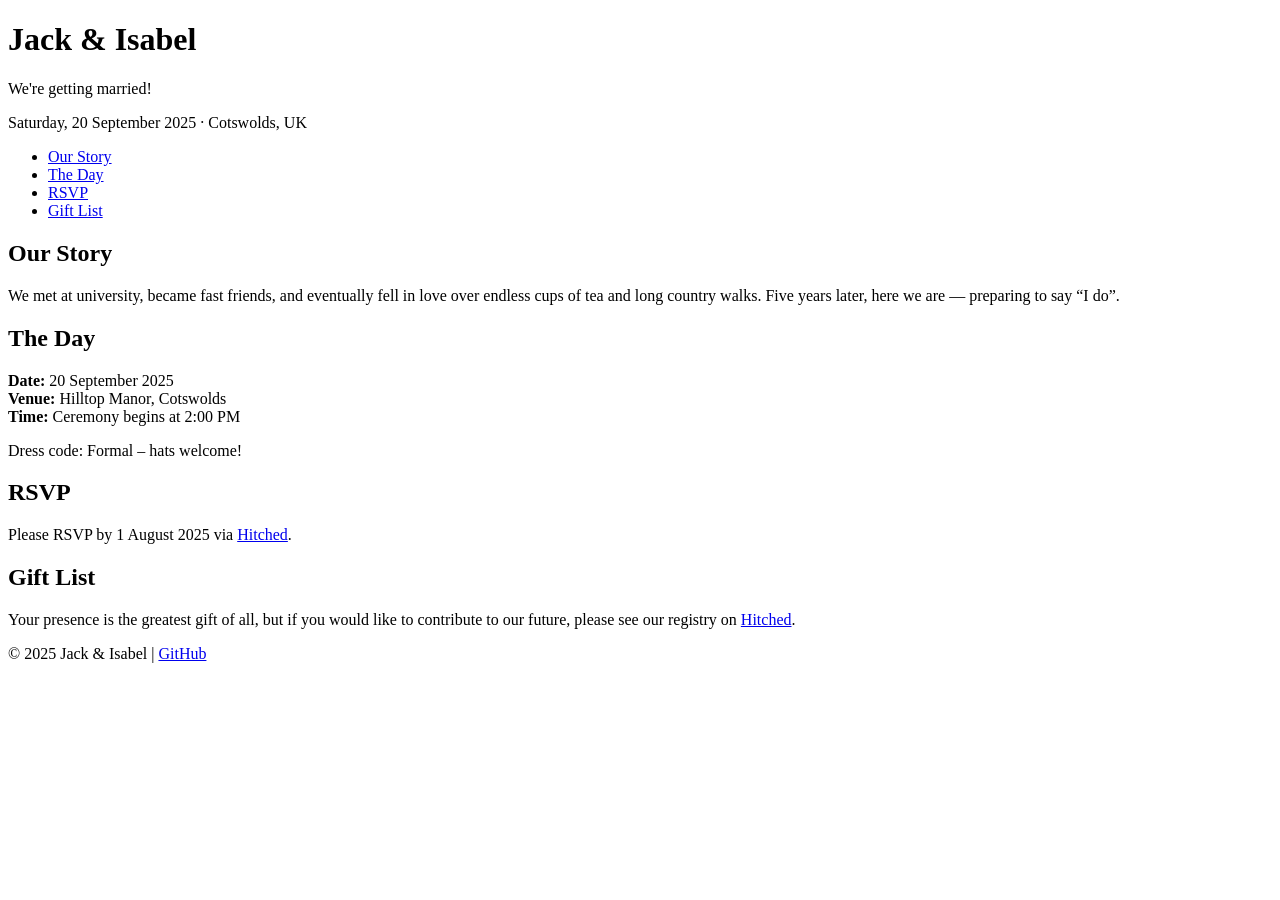
==== index.html @ 0a2475d3 "Create index.html" ====
<!DOCTYPE html>
<html lang="en-GB">
<head>
  <meta charset="UTF-8" />
  <meta name="viewport" content="width=device-width, initial-scale=1.0"/>
  <title>Jack & Isabel's Wedding</title>
  <link rel="stylesheet" href="style.css"/>
</head>
<body>
  <header class="hero">
    <div class="overlay">
      <h1>Jack & Isabel</h1>
      <p>We're getting married!</p>
      <p class="date">Saturday, 20 September 2025 · Cotswolds, UK</p>
    </div>
  </header>

  <nav>
    <ul>
      <li><a href="#our-story">Our Story</a></li>
      <li><a href="#the-day">The Day</a></li>
      <li><a href="#rsvp">RSVP</a></li>
      <li><a href="#registry">Gift List</a></li>
    </ul>
  </nav>

  <main>
    <section id="our-story" class="section">
      <h2>Our Story</h2>
      <p>We met at university, became fast friends, and eventually fell in love over endless cups of tea and long country walks. Five years later, here we are — preparing to say “I do”.</p>
    </section>

    <section id="the-day" class="section">
      <h2>The Day</h2>
      <p><strong>Date:</strong> 20 September 2025<br>
         <strong>Venue:</strong> Hilltop Manor, Cotswolds<br>
         <strong>Time:</strong> Ceremony begins at 2:00 PM</p>
      <p>Dress code: Formal – hats welcome!</p>
    </section>

    <section id="rsvp" class="section">
      <h2>RSVP</h2>
      <p>Please RSVP by 1 August 2025 via <a href="https://www.hitched.co.uk/" target="_blank">Hitched</a>.</p>
    </section>

    <section id="registry" class="section">
      <h2>Gift List</h2>
      <p>Your presence is the greatest gift of all, but if you would like to contribute to our future, please see our registry on <a href="https://www.hitched.co.uk/" target="_blank">Hitched</a>.</p>
    </section>
  </main>

  <footer>
    <p>© 2025 Jack & Isabel | <a href="https://github.com/YOUR_GITHUB_USERNAME/YOUR_REPO_NAME" target="_blank">GitHub</a></p>
  </footer>
</body>
</html>
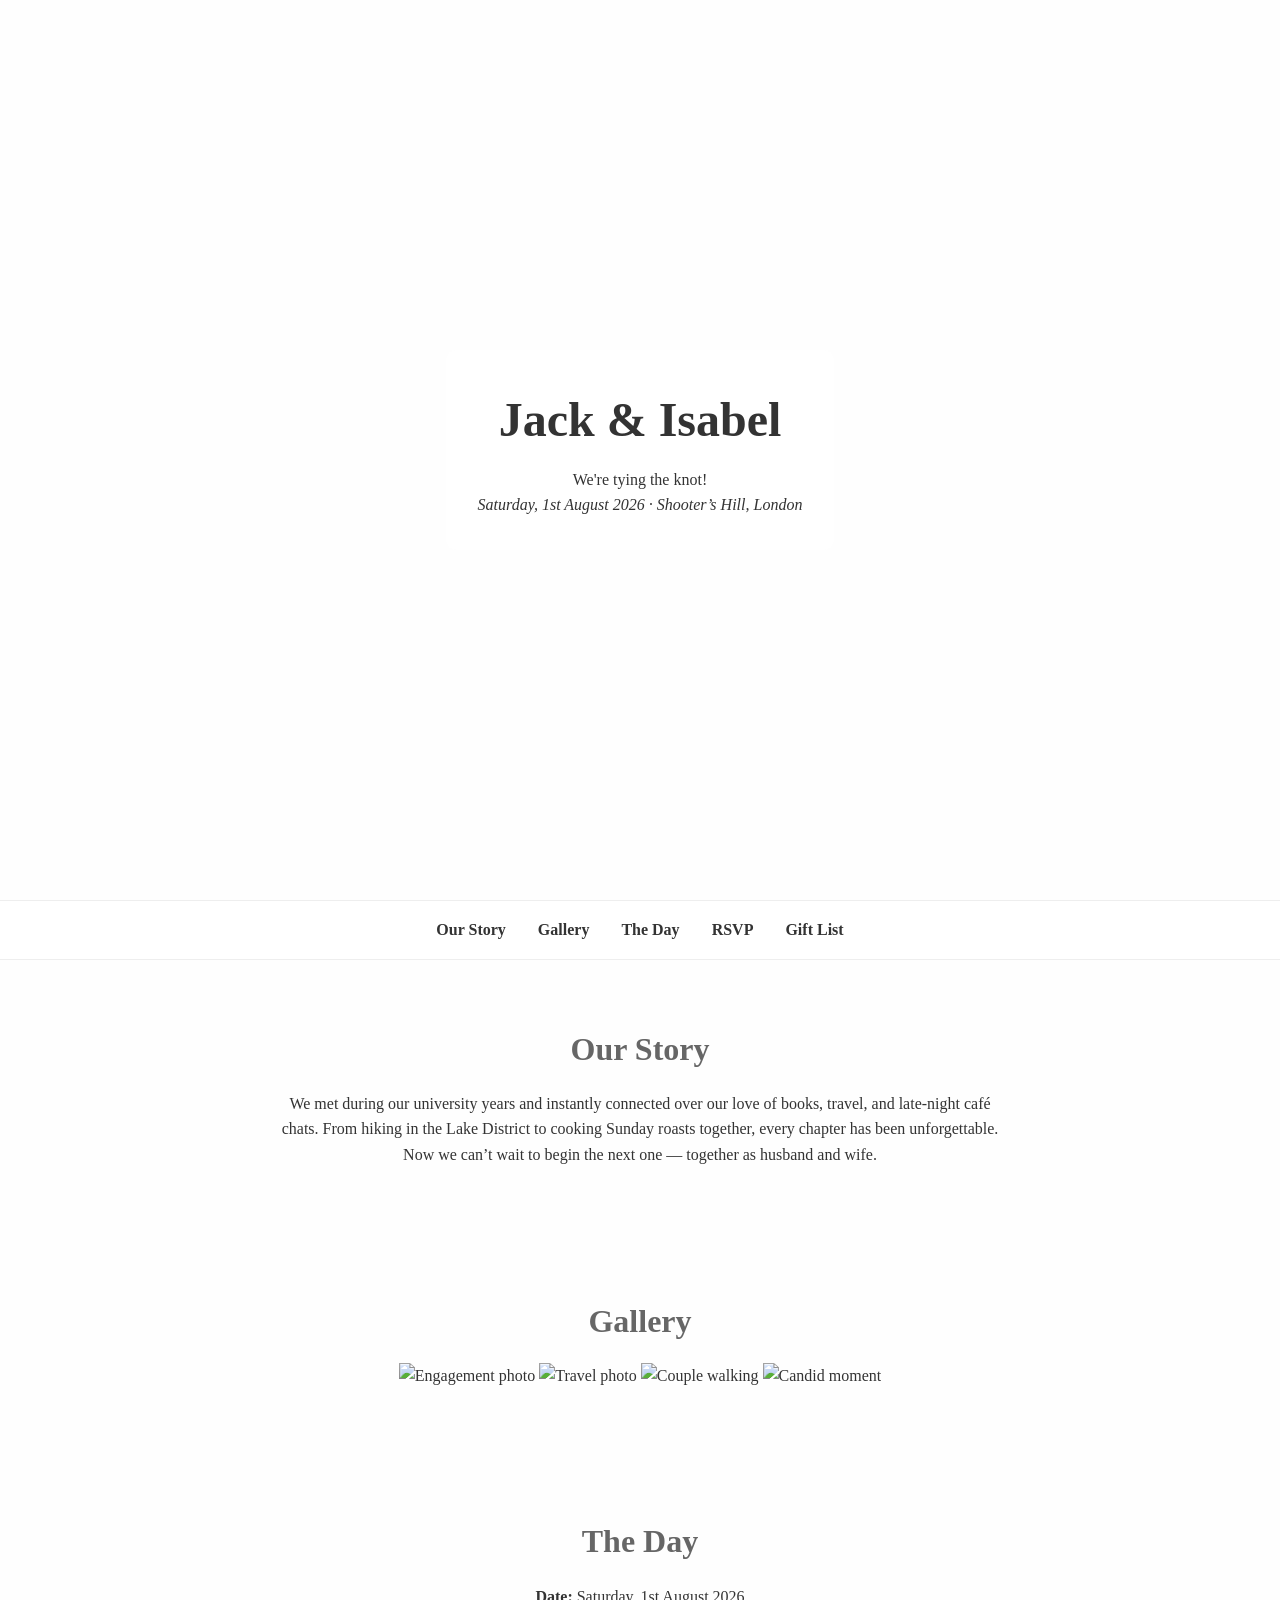
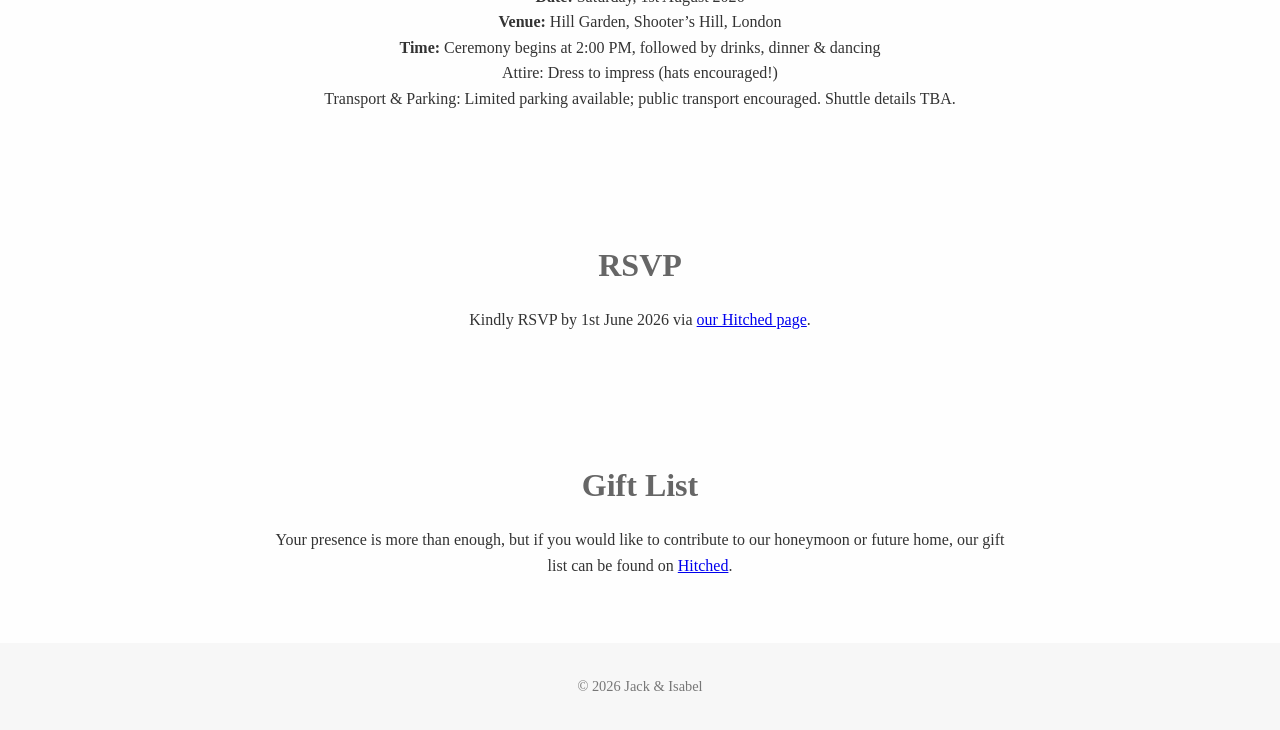
==== commit 8004c83d: "Update index.html" ====
--- a/index.html
+++ b/index.html
@@ -10,14 +10,15 @@
   <header class="hero">
     <div class="overlay">
       <h1>Jack & Isabel</h1>
-      <p>We're getting married!</p>
-      <p class="date">Saturday, 20 September 2025 · Cotswolds, UK</p>
+      <p>We're tying the knot!</p>
+      <p class="date">Saturday, 1st August 2026 · Shooter’s Hill, London</p>
     </div>
   </header>
 
   <nav>
     <ul>
       <li><a href="#our-story">Our Story</a></li>
+      <li><a href="#gallery">Gallery</a></li>
       <li><a href="#the-day">The Day</a></li>
       <li><a href="#rsvp">RSVP</a></li>
       <li><a href="#registry">Gift List</a></li>
@@ -27,30 +28,41 @@
   <main>
     <section id="our-story" class="section">
       <h2>Our Story</h2>
-      <p>We met at university, became fast friends, and eventually fell in love over endless cups of tea and long country walks. Five years later, here we are — preparing to say “I do”.</p>
+      <p>We met during our university years and instantly connected over our love of books, travel, and late-night café chats. From hiking in the Lake District to cooking Sunday roasts together, every chapter has been unforgettable. Now we can’t wait to begin the next one — together as husband and wife.</p>
+    </section>
+
+    <section id="gallery" class="section gallery">
+      <h2>Gallery</h2>
+      <div class="gallery-grid">
+        <img src="images/photo1.jpg" alt="Engagement photo" />
+        <img src="images/photo2.jpg" alt="Travel photo" />
+        <img src="images/photo3.jpg" alt="Couple walking" />
+        <img src="images/photo4.jpg" alt="Candid moment" />
+      </div>
     </section>
 
     <section id="the-day" class="section">
       <h2>The Day</h2>
-      <p><strong>Date:</strong> 20 September 2025<br>
-         <strong>Venue:</strong> Hilltop Manor, Cotswolds<br>
-         <strong>Time:</strong> Ceremony begins at 2:00 PM</p>
-      <p>Dress code: Formal – hats welcome!</p>
+      <p><strong>Date:</strong> Saturday, 1st August 2026<br>
+         <strong>Venue:</strong> Hill Garden, Shooter’s Hill, London<br>
+         <strong>Time:</strong> Ceremony begins at 2:00 PM, followed by drinks, dinner & dancing</p>
+      <p>Attire: Dress to impress (hats encouraged!)</p>
+      <p>Transport & Parking: Limited parking available; public transport encouraged. Shuttle details TBA.</p>
     </section>
 
     <section id="rsvp" class="section">
       <h2>RSVP</h2>
-      <p>Please RSVP by 1 August 2025 via <a href="https://www.hitched.co.uk/" target="_blank">Hitched</a>.</p>
+      <p>Kindly RSVP by 1st June 2026 via <a href="https://www.hitched.co.uk/" target="_blank">our Hitched page</a>.</p>
     </section>
 
     <section id="registry" class="section">
       <h2>Gift List</h2>
-      <p>Your presence is the greatest gift of all, but if you would like to contribute to our future, please see our registry on <a href="https://www.hitched.co.uk/" target="_blank">Hitched</a>.</p>
+      <p>Your presence is more than enough, but if you would like to contribute to our honeymoon or future home, our gift list can be found on <a href="https://www.hitched.co.uk/" target="_blank">Hitched</a>.</p>
     </section>
   </main>
 
   <footer>
-    <p>© 2025 Jack & Isabel | <a href="https://github.com/YOUR_GITHUB_USERNAME/YOUR_REPO_NAME" target="_blank">GitHub</a></p>
+    <p>© 2026 Jack & Isabel</p>
   </footer>
 </body>
 </html>
--- a/style.css
+++ b/style.css
@@ -0,0 +1,85 @@
+/* Basic Reset */
+* {
+  margin: 0;
+  padding: 0;
+  box-sizing: border-box;
+}
+
+body {
+  font-family: 'Georgia', serif;
+  background-color: #fefefe;
+  color: #333;
+  line-height: 1.6;
+}
+
+header.hero {
+  background: url('images/hero.jpg') no-repeat center center/cover;
+  height: 100vh;
+  position: relative;
+  display: flex;
+  align-items: center;
+  justify-content: center;
+  text-align: center;
+}
+
+header .overlay {
+  background-color: rgba(255, 255, 255, 0.85);
+  padding: 2rem;
+  border-radius: 10px;
+}
+
+header h1 {
+  font-size: 3rem;
+  margin-bottom: 0.5rem;
+}
+
+header .date {
+  font-style: italic;
+}
+
+nav {
+  background: #fff;
+  padding: 1rem 0;
+  border-top: 1px solid #eee;
+  border-bottom: 1px solid #eee;
+  text-align: center;
+}
+
+nav ul {
+  list-style: none;
+  display: flex;
+  justify-content: center;
+  gap: 2rem;
+}
+
+nav a {
+  text-decoration: none;
+  color: #333;
+  font-weight: bold;
+}
+
+main .section {
+  padding: 4rem 2rem;
+  max-width: 800px;
+  margin: auto;
+  text-align: center;
+}
+
+h2 {
+  font-size: 2rem;
+  margin-bottom: 1rem;
+  color: #666;
+}
+
+footer {
+  text-align: center;
+  padding: 2rem;
+  background: #f7f7f7;
+  font-size: 0.9rem;
+  color: #777;
+}
+
+footer a {
+  color: #777;
+  text-decoration: underline;
+}
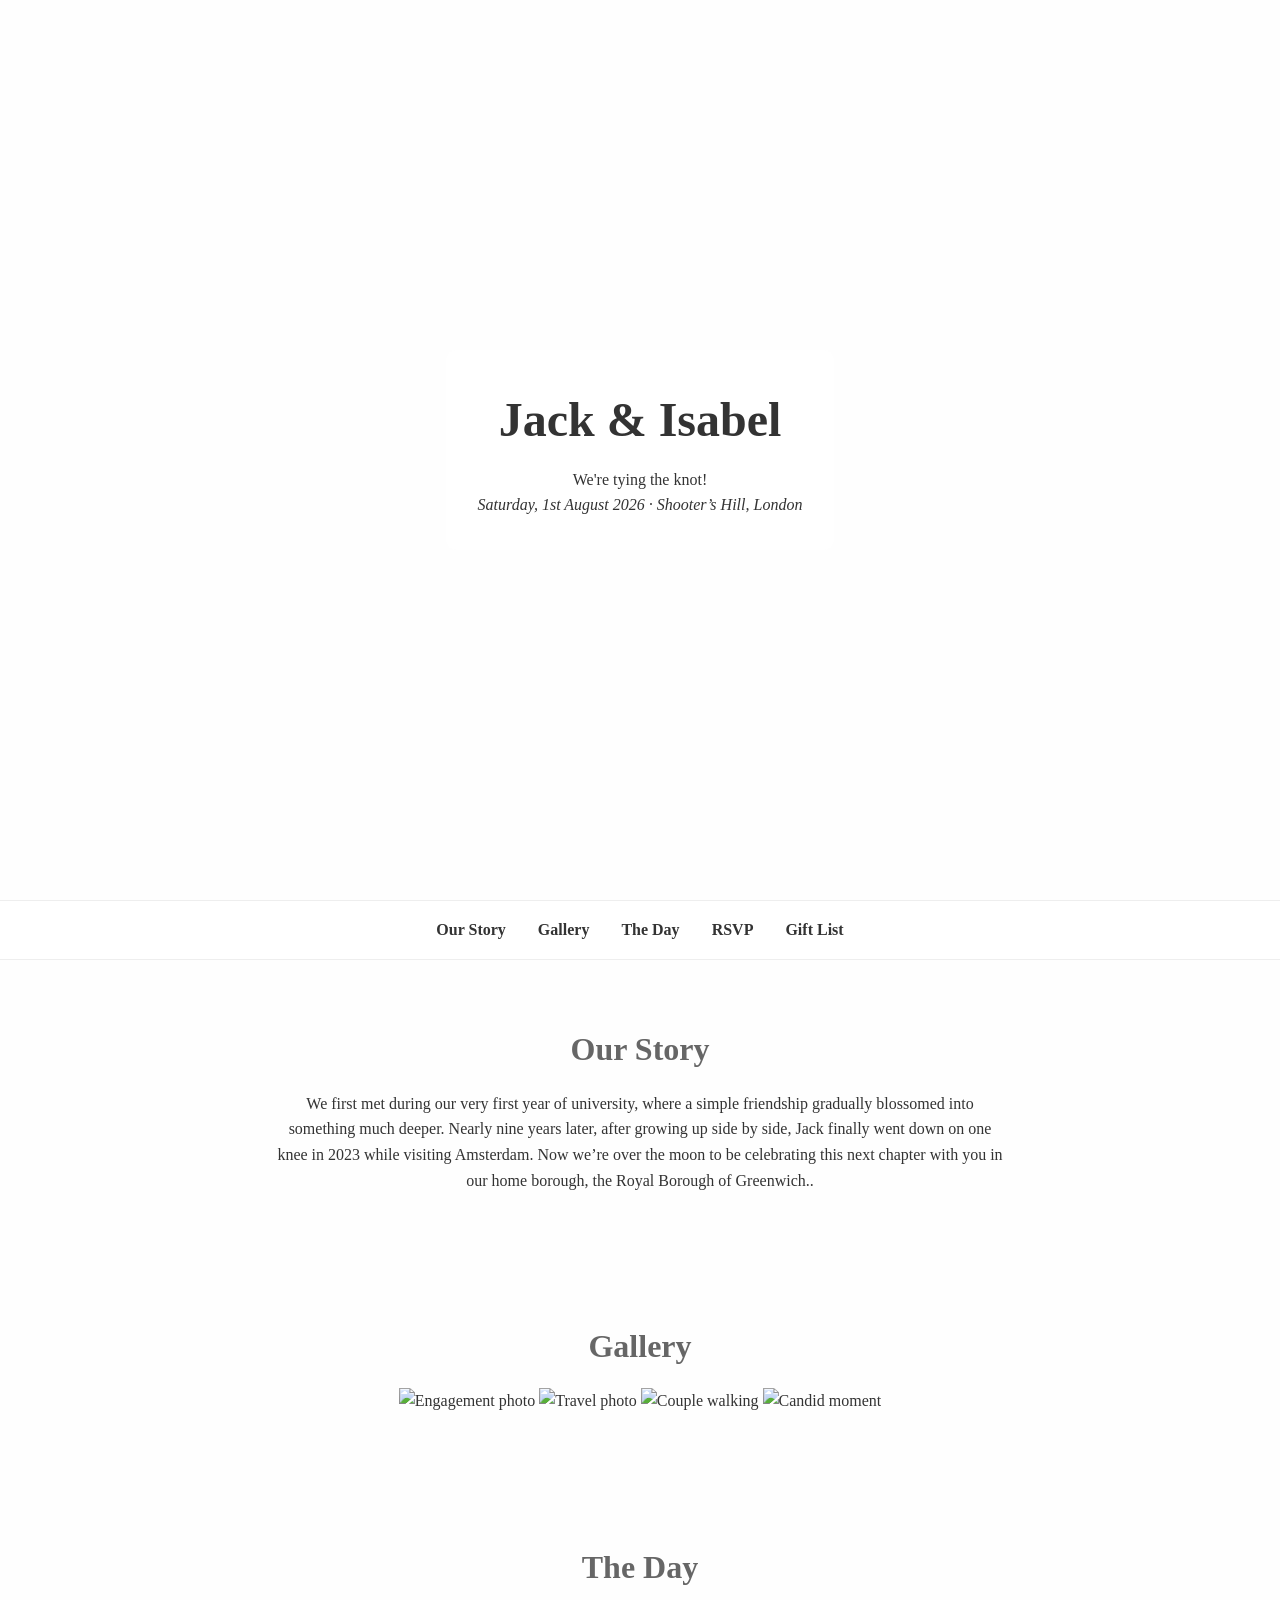
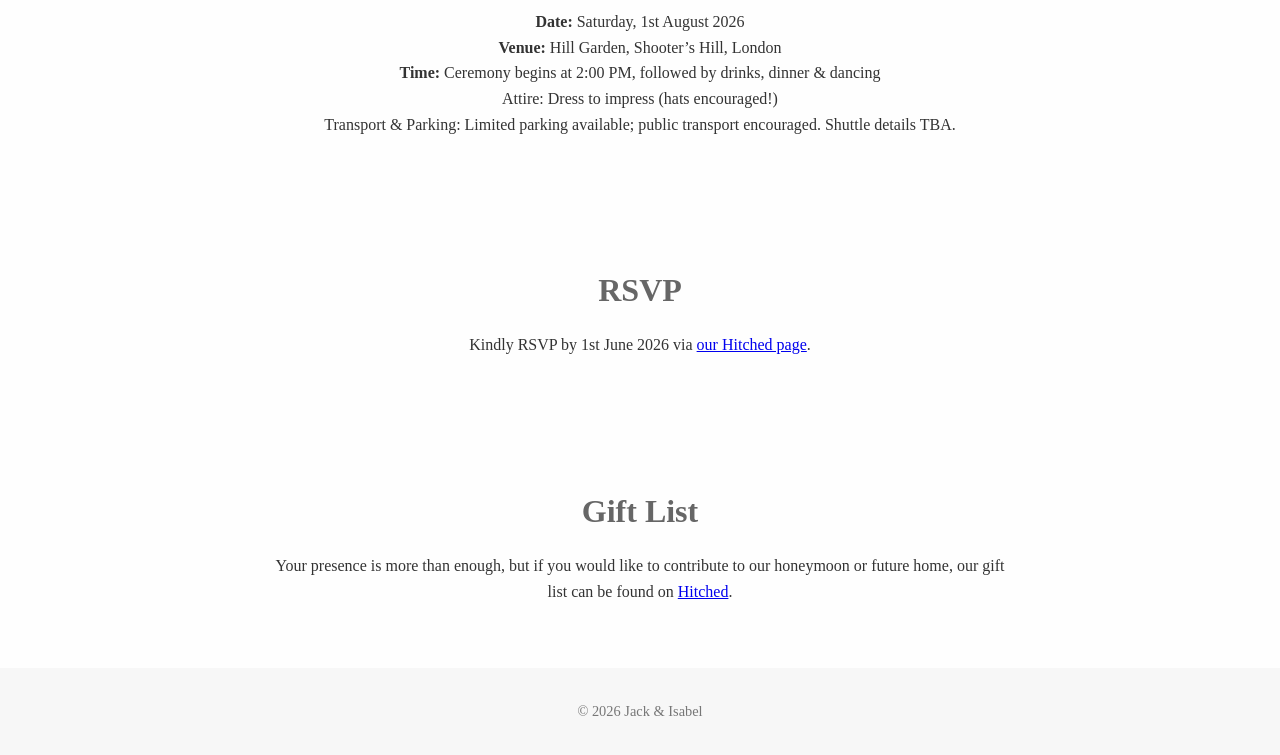
==== commit 6672f537: "Update index.html" ====
--- a/index.html
+++ b/index.html
@@ -28,7 +28,7 @@
   <main>
     <section id="our-story" class="section">
       <h2>Our Story</h2>
-      <p>We met during our university years and instantly connected over our love of books, travel, and late-night café chats. From hiking in the Lake District to cooking Sunday roasts together, every chapter has been unforgettable. Now we can’t wait to begin the next one — together as husband and wife.</p>
+      <p>We first met during our very first year of university, where a simple friendship gradually blossomed into something much deeper. Nearly nine years later, after growing up side by side, Jack finally went down on one knee in 2023 while visiting Amsterdam. Now we’re over the moon to be celebrating this next chapter with you in our home borough, the Royal Borough of Greenwich..</p>
     </section>
 
     <section id="gallery" class="section gallery">
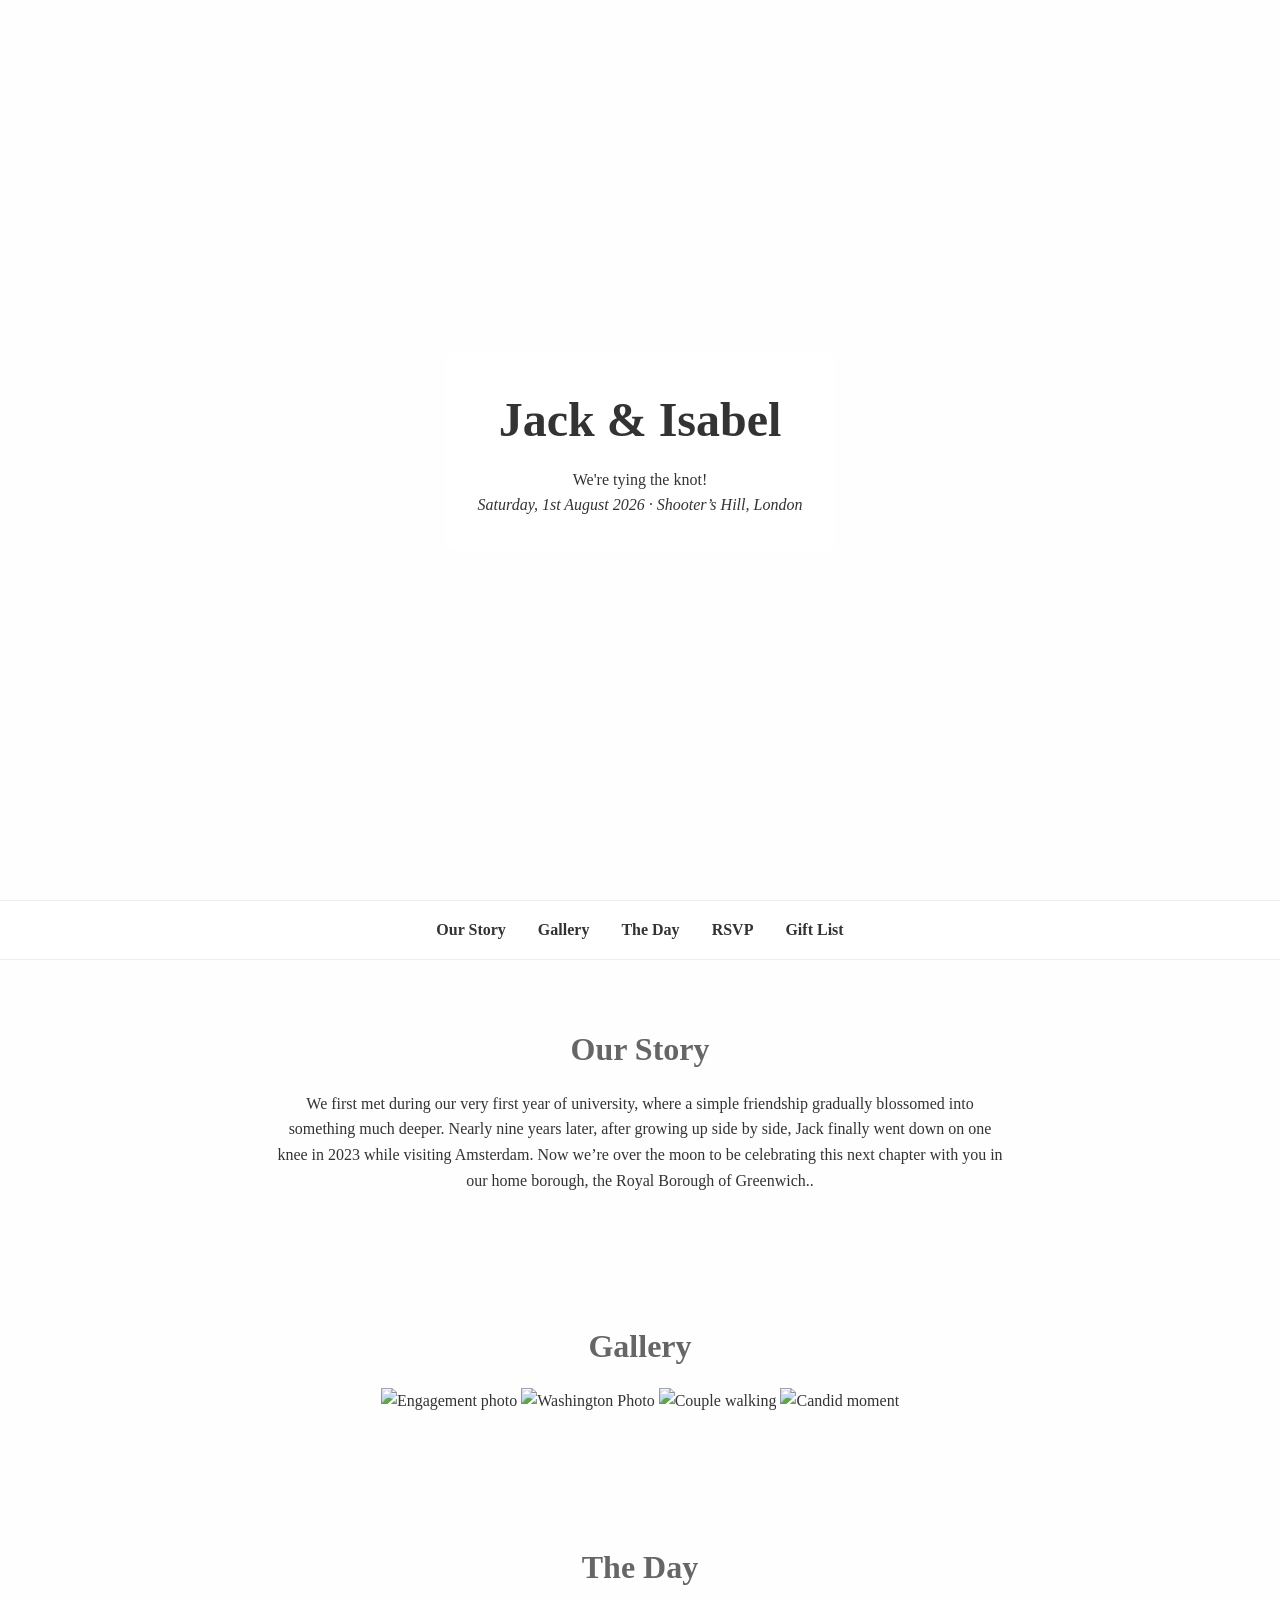
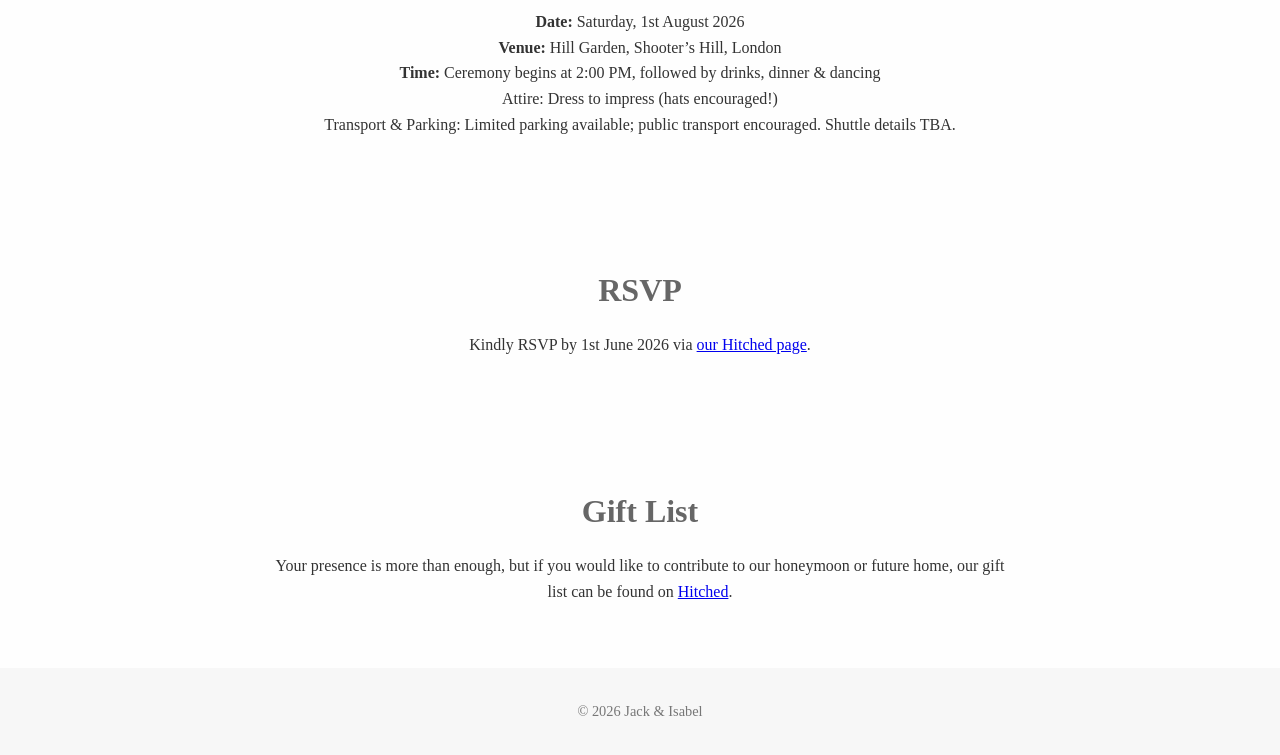
==== commit 92b46aa5: "Update index.html" ====
--- a/index.html
+++ b/index.html
@@ -34,9 +34,9 @@
     <section id="gallery" class="section gallery">
       <h2>Gallery</h2>
       <div class="gallery-grid">
-        <img src="images/photo1.jpg" alt="Engagement photo" />
-        <img src="images/photo2.jpg" alt="Travel photo" />
-        <img src="images/photo3.jpg" alt="Couple walking" />
+        <img src="photo3.jpg" alt="Engagement photo" />
+        <img src="photo1.jpg" alt="Washington Photo" />
+        <img src="photo2.jpg" alt="Couple walking" />
         <img src="images/photo4.jpg" alt="Candid moment" />
       </div>
     </section>
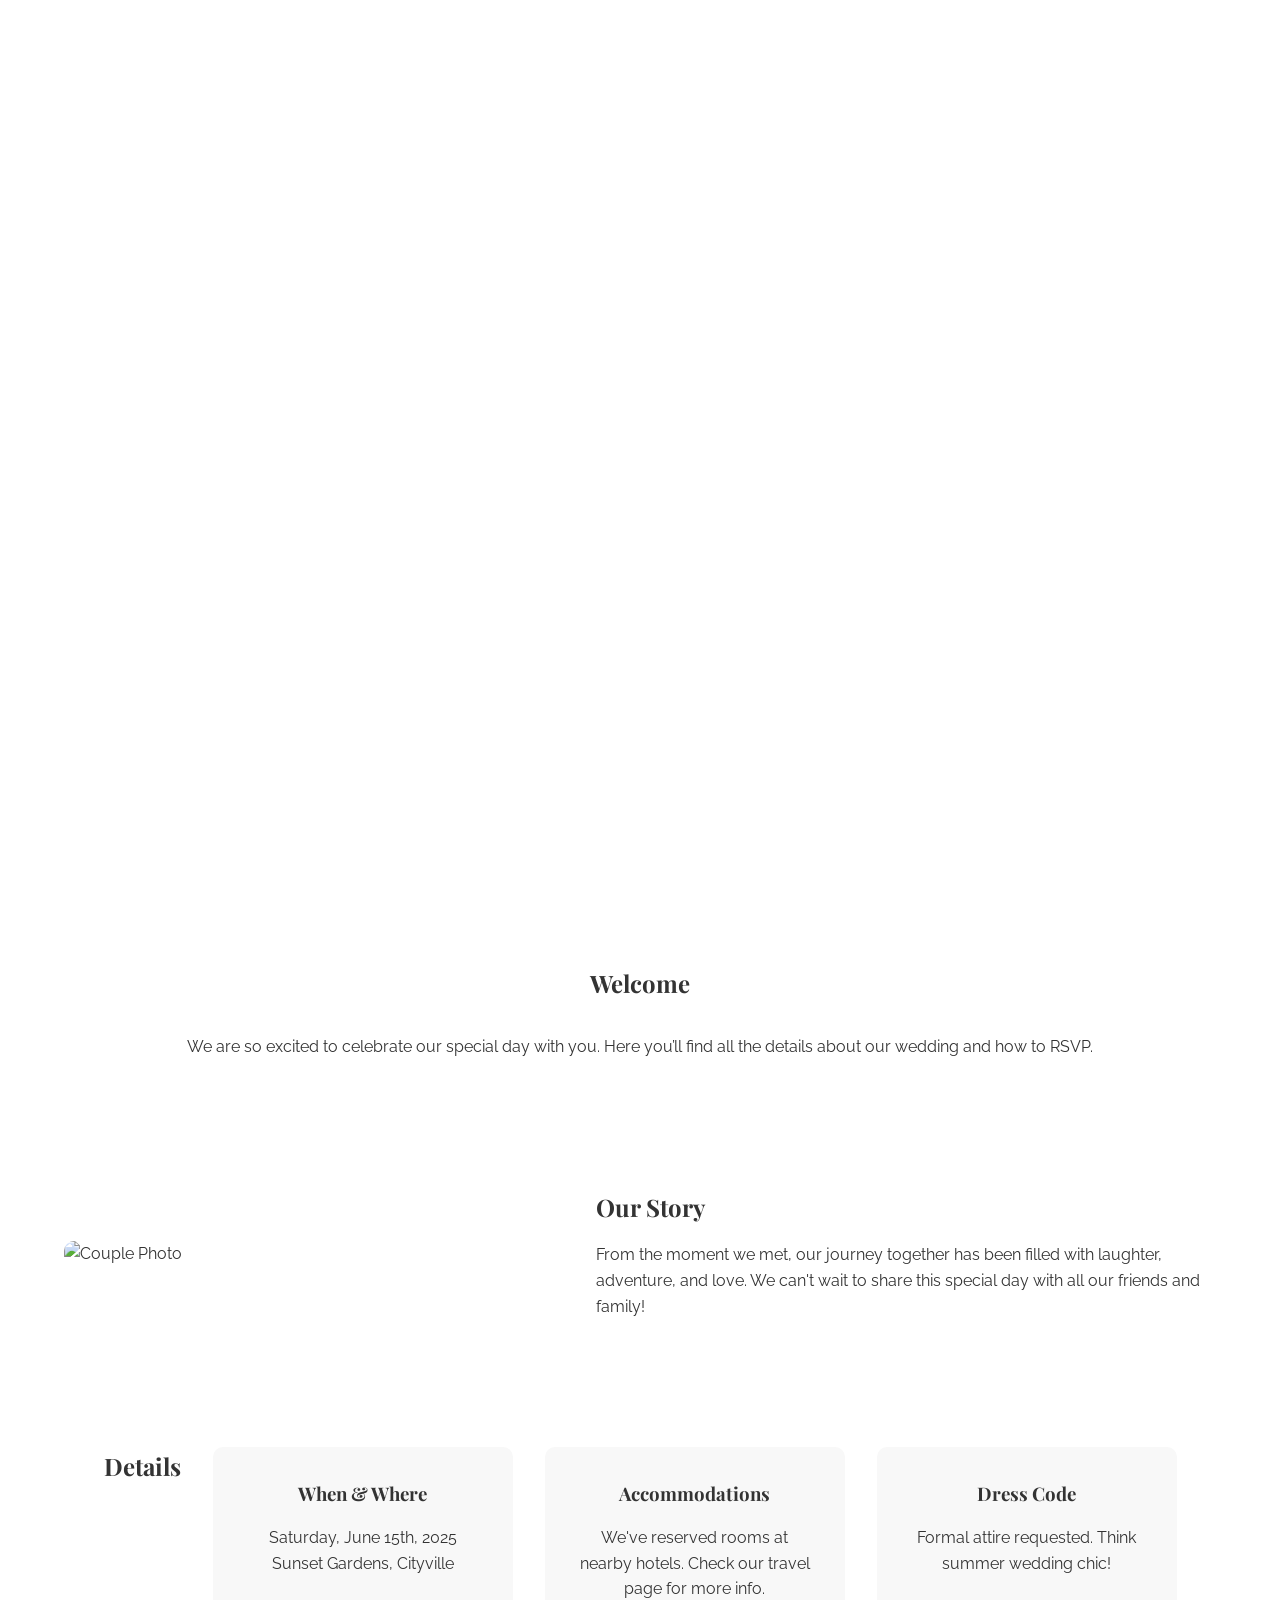
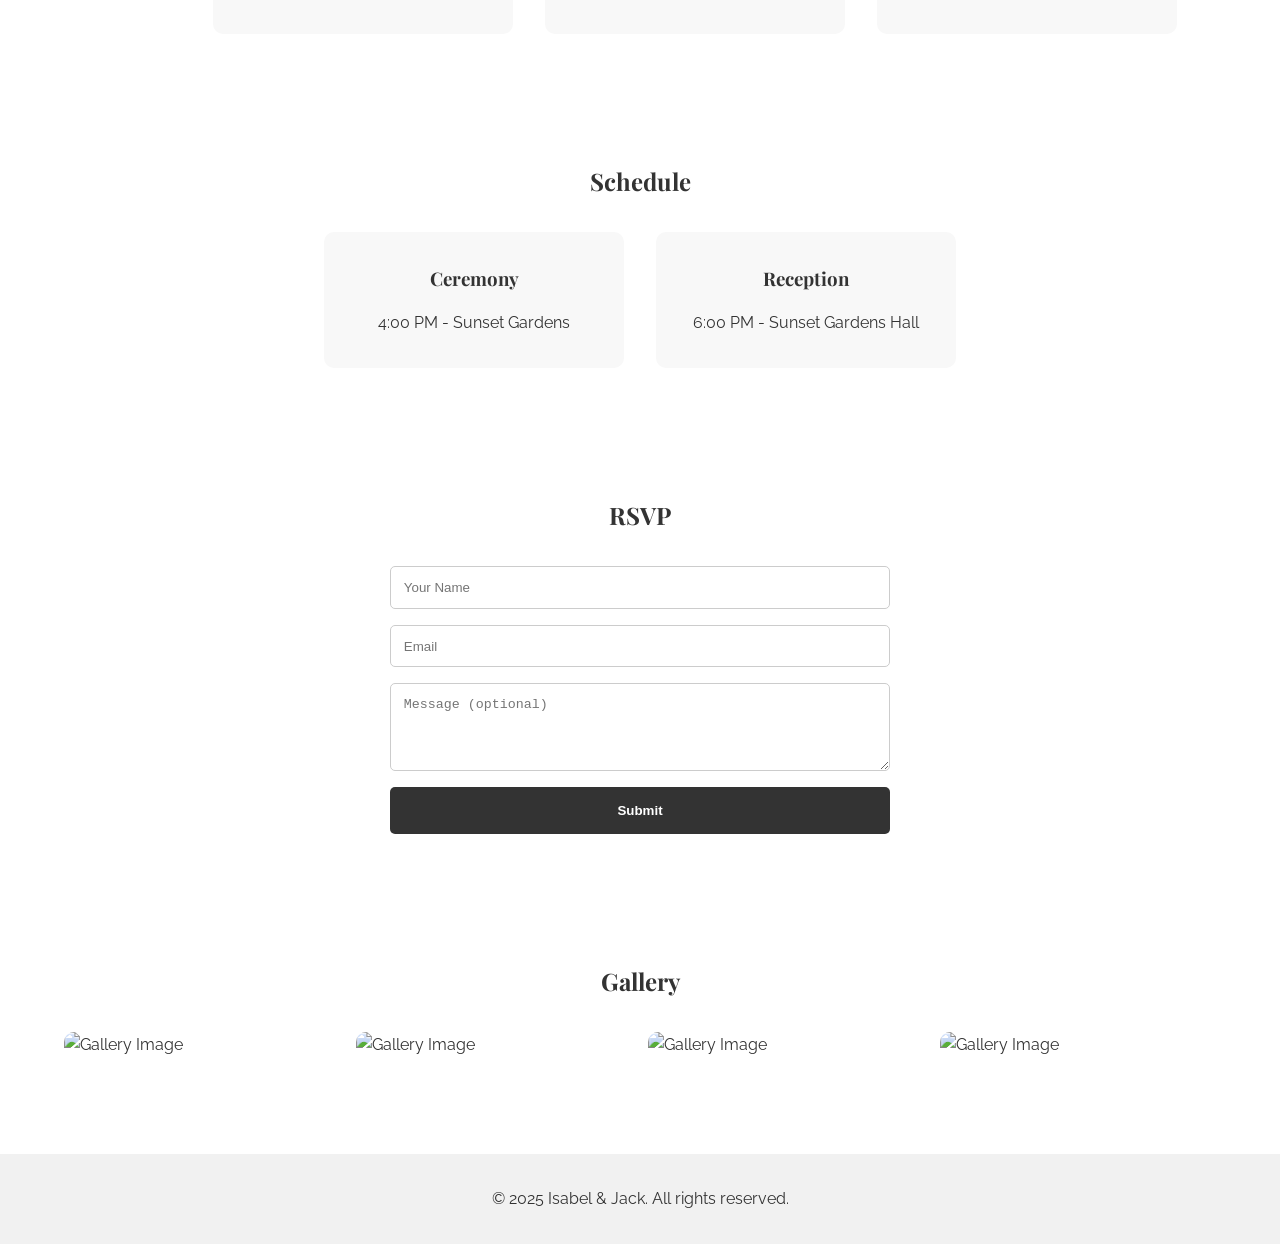
==== commit b73be043: "Rename test.html to index.html" ====
--- a/index.html
+++ b/index.html
@@ -1,68 +1,103 @@
 <!DOCTYPE html>
-<html lang="en-GB">
+<html lang="en">
 <head>
-  <meta charset="UTF-8" />
-  <meta name="viewport" content="width=device-width, initial-scale=1.0"/>
-  <title>Jack & Isabel's Wedding</title>
-  <link rel="stylesheet" href="style.css"/>
+  <meta charset="UTF-8">
+  <meta name="viewport" content="width=device-width, initial-scale=1.0">
+  <title>Isabel & Jack</title>
+  <link href="https://fonts.googleapis.com/css2?family=Playfair+Display:wght@400;700&family=Raleway:wght@400;600&display=swap" rel="stylesheet">
+  <link rel="stylesheet" href="style.css">
 </head>
 <body>
-  <header class="hero">
-    <div class="overlay">
-      <h1>Jack & Isabel</h1>
-      <p>We're tying the knot!</p>
-      <p class="date">Saturday, 1st August 2026 · Shooter’s Hill, London</p>
+
+  <!-- Hero Section -->
+  <section class="hero">
+    <h1>Isabel & Jack</h1>
+    <p>Join us in celebrating our wedding!</p>
+  </section>
+
+  <!-- Welcome Section -->
+  <section class="container">
+    <div class="section-title">
+      <h2>Welcome</h2>
     </div>
-  </header>
+    <p class="section-content">We are so excited to celebrate our special day with you. Here you’ll find all the details about our wedding and how to RSVP.</p>
+  </section>
 
-  <nav>
-    <ul>
-      <li><a href="#our-story">Our Story</a></li>
-      <li><a href="#gallery">Gallery</a></li>
-      <li><a href="#the-day">The Day</a></li>
-      <li><a href="#rsvp">RSVP</a></li>
-      <li><a href="#registry">Gift List</a></li>
-    </ul>
-  </nav>
+  <!-- Our Story Section -->
+  <section class="container story">
+    <img src="images/story.jpg" alt="Couple Photo">
+    <div class="story-text">
+      <h2>Our Story</h2>
+      <p>From the moment we met, our journey together has been filled with laughter, adventure, and love. We can't wait to share this special day with all our friends and family!</p>
+    </div>
+  </section>
 
-  <main>
-    <section id="our-story" class="section">
-      <h2>Our Story</h2>
-      <p>We first met during our very first year of university, where a simple friendship gradually blossomed into something much deeper. Nearly nine years later, after growing up side by side, Jack finally went down on one knee in 2023 while visiting Amsterdam. Now we’re over the moon to be celebrating this next chapter with you in our home borough, the Royal Borough of Greenwich..</p>
-    </section>
+  <!-- Details Section -->
+  <section class="container details">
+    <div class="section-title">
+      <h2>Details</h2>
+    </div>
+    <div class="detail-card">
+      <h3>When & Where</h3>
+      <p>Saturday, June 15th, 2025<br>Sunset Gardens, Cityville</p>
+    </div>
+    <div class="detail-card">
+      <h3>Accommodations</h3>
+      <p>We've reserved rooms at nearby hotels. Check our travel page for more info.</p>
+    </div>
+    <div class="detail-card">
+      <h3>Dress Code</h3>
+      <p>Formal attire requested. Think summer wedding chic!</p>
+    </div>
+  </section>
 
-    <section id="gallery" class="section gallery">
+  <!-- Schedule Section -->
+  <section class="container">
+    <div class="section-title">
+      <h2>Schedule</h2>
+    </div>
+    <div class="section-content">
+      <div class="detail-card">
+        <h3>Ceremony</h3>
+        <p>4:00 PM - Sunset Gardens</p>
+      </div>
+      <div class="detail-card">
+        <h3>Reception</h3>
+        <p>6:00 PM - Sunset Gardens Hall</p>
+      </div>
+    </div>
+  </section>
+
+  <!-- RSVP Section -->
+  <section class="container rsvp">
+    <div class="section-title">
+      <h2>RSVP</h2>
+    </div>
+    <form>
+      <input type="text" placeholder="Your Name" required>
+      <input type="email" placeholder="Email" required>
+      <textarea placeholder="Message (optional)" rows="4"></textarea>
+      <button type="submit">Submit</button>
+    </form>
+  </section>
+
+  <!-- Gallery Section -->
+  <section class="container">
+    <div class="section-title">
       <h2>Gallery</h2>
-      <div class="gallery-grid">
-        <img src="photo3.jpg" alt="Engagement photo" />
-        <img src="photo1.jpg" alt="Washington Photo" />
-        <img src="photo2.jpg" alt="Couple walking" />
-        <img src="images/photo4.jpg" alt="Candid moment" />
-      </div>
-    </section>
+    </div>
+    <div class="gallery">
+      <img src="images/gallery1.jpg" alt="Gallery Image">
+      <img src="images/gallery2.jpg" alt="Gallery Image">
+      <img src="images/gallery3.jpg" alt="Gallery Image">
+      <img src="images/gallery4.jpg" alt="Gallery Image">
+    </div>
+  </section>
 
-    <section id="the-day" class="section">
-      <h2>The Day</h2>
-      <p><strong>Date:</strong> Saturday, 1st August 2026<br>
-         <strong>Venue:</strong> Hill Garden, Shooter’s Hill, London<br>
-         <strong>Time:</strong> Ceremony begins at 2:00 PM, followed by drinks, dinner & dancing</p>
-      <p>Attire: Dress to impress (hats encouraged!)</p>
-      <p>Transport & Parking: Limited parking available; public transport encouraged. Shuttle details TBA.</p>
-    </section>
+  <!-- Footer -->
+  <footer>
+    <p>© 2025 Isabel & Jack. All rights reserved.</p>
+  </footer>
 
-    <section id="rsvp" class="section">
-      <h2>RSVP</h2>
-      <p>Kindly RSVP by 1st June 2026 via <a href="https://www.hitched.co.uk/" target="_blank">our Hitched page</a>.</p>
-    </section>
-
-    <section id="registry" class="section">
-      <h2>Gift List</h2>
-      <p>Your presence is more than enough, but if you would like to contribute to our honeymoon or future home, our gift list can be found on <a href="https://www.hitched.co.uk/" target="_blank">Hitched</a>.</p>
-    </section>
-  </main>
-
-  <footer>
-    <p>© 2026 Jack & Isabel</p>
-  </footer>
 </body>
 </html>
--- a/style.css
+++ b/style.css
@@ -1,85 +1,56 @@
-/* Basic Reset */
-* {
-  margin: 0;
-  padding: 0;
-  box-sizing: border-box;
+/* Reset and basic styling */
+* { margin:0; padding:0; box-sizing:border-box; }
+body { font-family: 'Raleway', sans-serif; color:#333; line-height:1.6; }
+h1,h2,h3,h4 { font-family: 'Playfair Display', serif; margin-bottom:1rem; }
+a { text-decoration:none; color:inherit; }
+
+/* Container */
+.container { width:90%; max-width:1200px; margin:0 auto; }
+
+/* Hero */
+.hero {
+  background: url('images/hero.jpg') center/cover no-repeat;
+  height:100vh;
+  display:flex;
+  flex-direction:column;
+  justify-content:center;
+  align-items:center;
+  text-align:center;
+  color:white;
+  padding:0 1rem;
 }
+.hero h1 { font-size:3rem; margin-bottom:1rem; }
+.hero p { font-size:1.5rem; }
 
-body {
-  font-family: 'Georgia', serif;
-  background-color: #fefefe;
-  color: #333;
-  line-height: 1.6;
+/* Section Styling */
+section { padding:4rem 0; }
+.section-title { text-align:center; margin-bottom:2rem; }
+.section-content { display:flex; flex-wrap:wrap; gap:2rem; justify-content:center; }
+
+/* Story Section */
+.story { display:flex; flex-wrap:wrap; align-items:center; gap:2rem; }
+.story img { width:100%; max-width:500px; border-radius:10px; }
+.story-text { flex:1; }
+
+/* Details Section */
+.details { display:flex; flex-wrap:wrap; gap:2rem; justify-content:center; }
+.detail-card { background:#f8f8f8; padding:2rem; border-radius:10px; text-align:center; width:300px; }
+
+/* Gallery */
+.gallery { display:grid; grid-template-columns:repeat(auto-fit,minmax(250px,1fr)); gap:1rem; }
+.gallery img { width:100%; border-radius:10px; }
+
+/* RSVP Form */
+.rsvp form { display:flex; flex-direction:column; gap:1rem; max-width:500px; margin:0 auto; }
+.rsvp input, .rsvp textarea { padding:0.8rem; border:1px solid #ccc; border-radius:5px; width:100%; }
+.rsvp button { padding:1rem; border:none; background:#333; color:white; font-weight:bold; cursor:pointer; border-radius:5px; }
+
+/* Footer */
+footer { text-align:center; padding:2rem; background:#f1f1f1; margin-top:2rem; }
+
+/* Responsive */
+@media (max-width:768px){
+  .hero h1 { font-size:2.2rem; }
+  .hero p { font-size:1.2rem; }
+  .story { flex-direction:column; }
 }
-
-header.hero {
-  background: url('images/hero.jpg') no-repeat center center/cover;
-  height: 100vh;
-  position: relative;
-  display: flex;
-  align-items: center;
-  justify-content: center;
-  text-align: center;
-}
-
-header .overlay {
-  background-color: rgba(255, 255, 255, 0.85);
-  padding: 2rem;
-  border-radius: 10px;
-}
-
-header h1 {
-  font-size: 3rem;
-  margin-bottom: 0.5rem;
-}
-
-header .date {
-  font-style: italic;
-}
-
-nav {
-  background: #fff;
-  padding: 1rem 0;
-  border-top: 1px solid #eee;
-  border-bottom: 1px solid #eee;
-  text-align: center;
-}
-
-nav ul {
-  list-style: none;
-  display: flex;
-  justify-content: center;
-  gap: 2rem;
-}
-
-nav a {
-  text-decoration: none;
-  color: #333;
-  font-weight: bold;
-}
-
-main .section {
-  padding: 4rem 2rem;
-  max-width: 800px;
-  margin: auto;
-  text-align: center;
-}
-
-h2 {
-  font-size: 2rem;
-  margin-bottom: 1rem;
-  color: #666;
-}
-
-footer {
-  text-align: center;
-  padding: 2rem;
-  background: #f7f7f7;
-  font-size: 0.9rem;
-  color: #777;
-}
-
-footer a {
-  color: #777;
-  text-decoration: underline;
-}
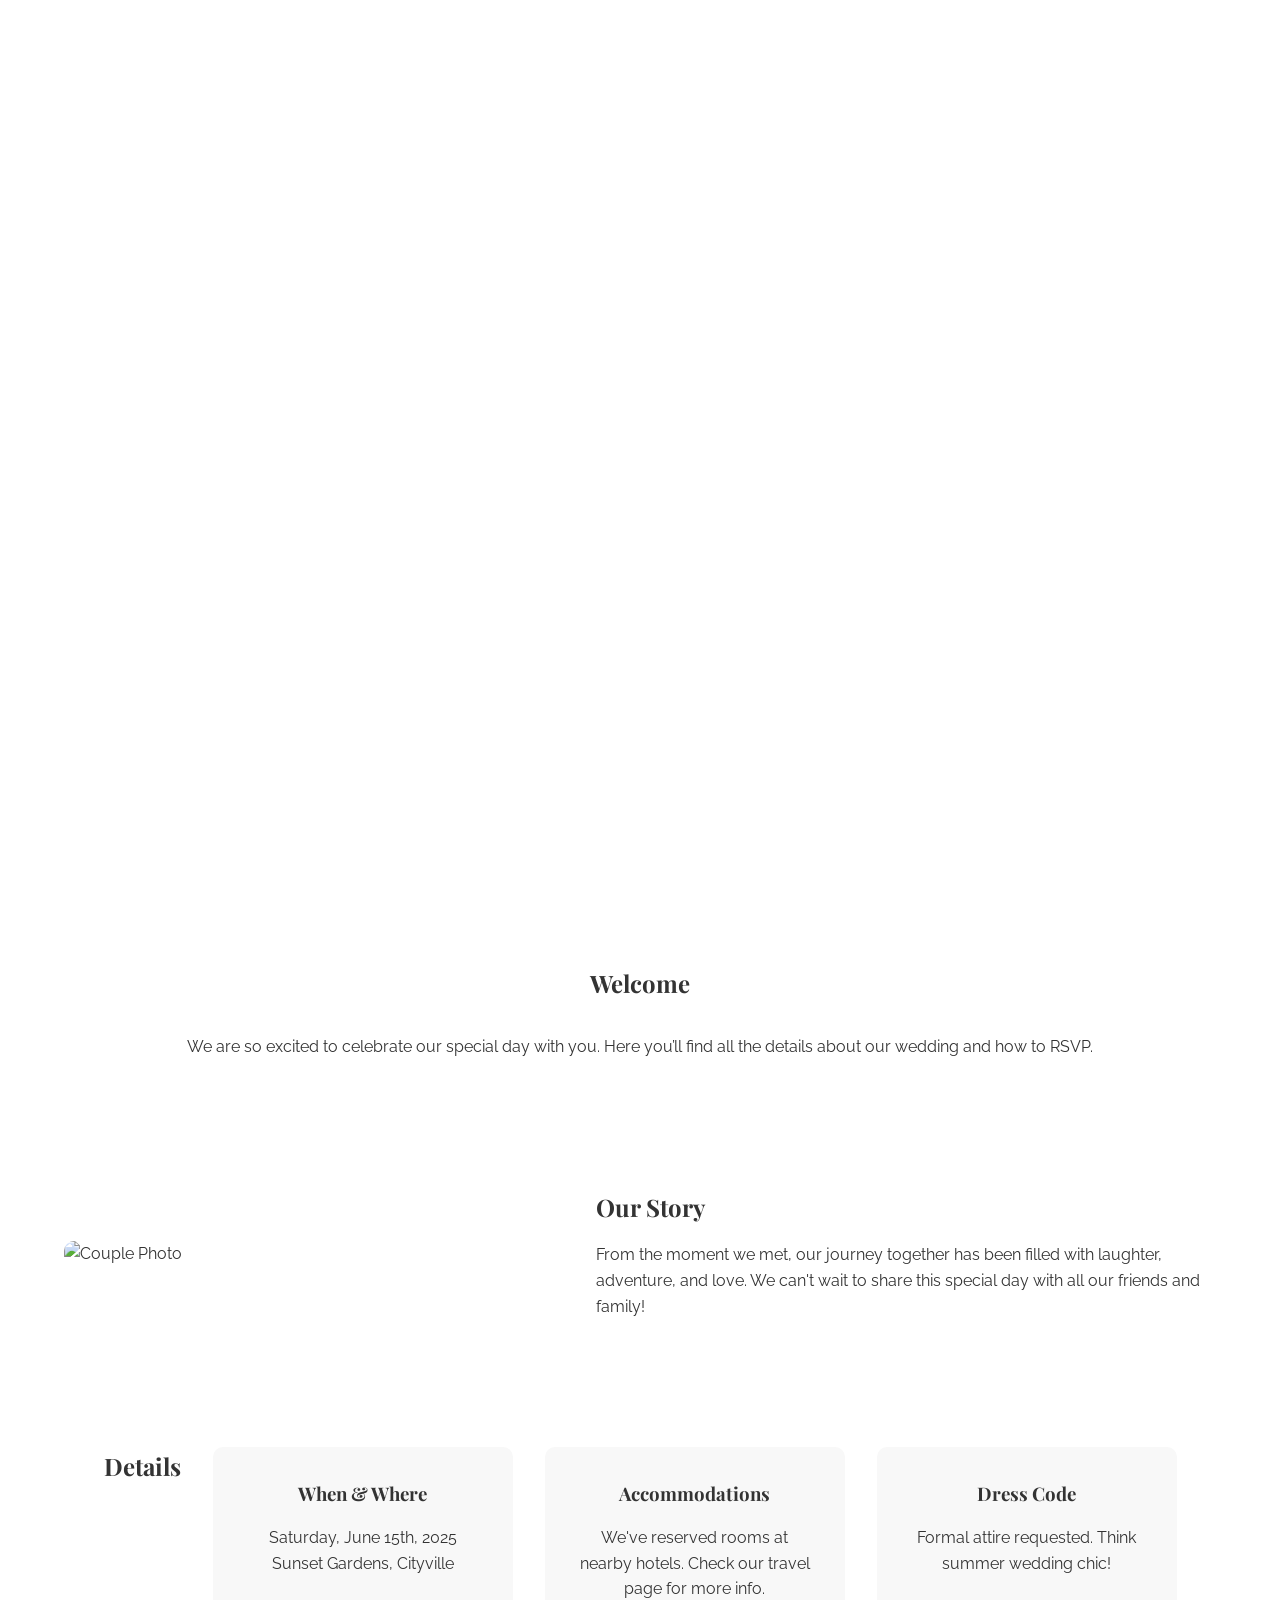
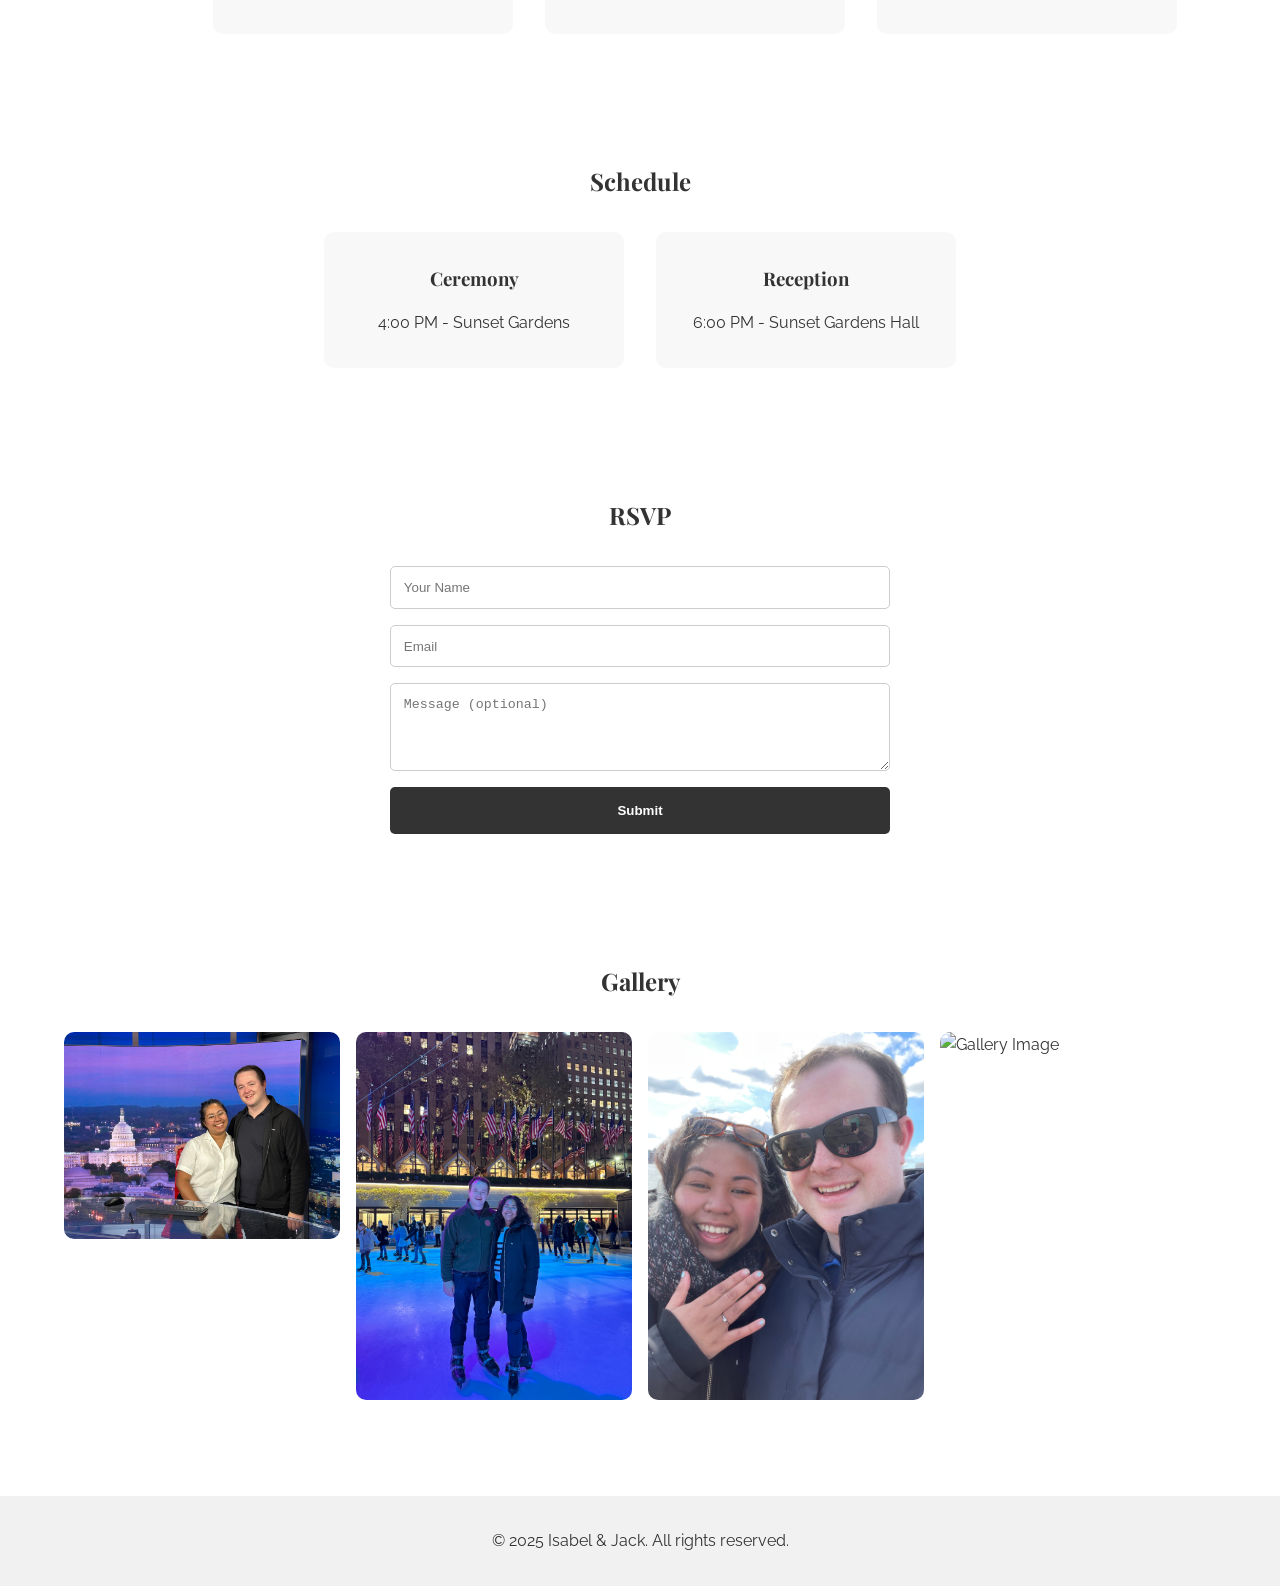
==== commit b00983eb: "Update index.html" ====
--- a/index.html
+++ b/index.html
@@ -87,9 +87,9 @@
       <h2>Gallery</h2>
     </div>
     <div class="gallery">
-      <img src="images/gallery1.jpg" alt="Gallery Image">
-      <img src="images/gallery2.jpg" alt="Gallery Image">
-      <img src="images/gallery3.jpg" alt="Gallery Image">
+      <img src="Photo1.jpg" alt="Gallery Image">
+      <img src="Photo2.jpg" alt="Gallery Image">
+      <img src="Photo3.jpg" alt="Gallery Image">
       <img src="images/gallery4.jpg" alt="Gallery Image">
     </div>
   </section>
